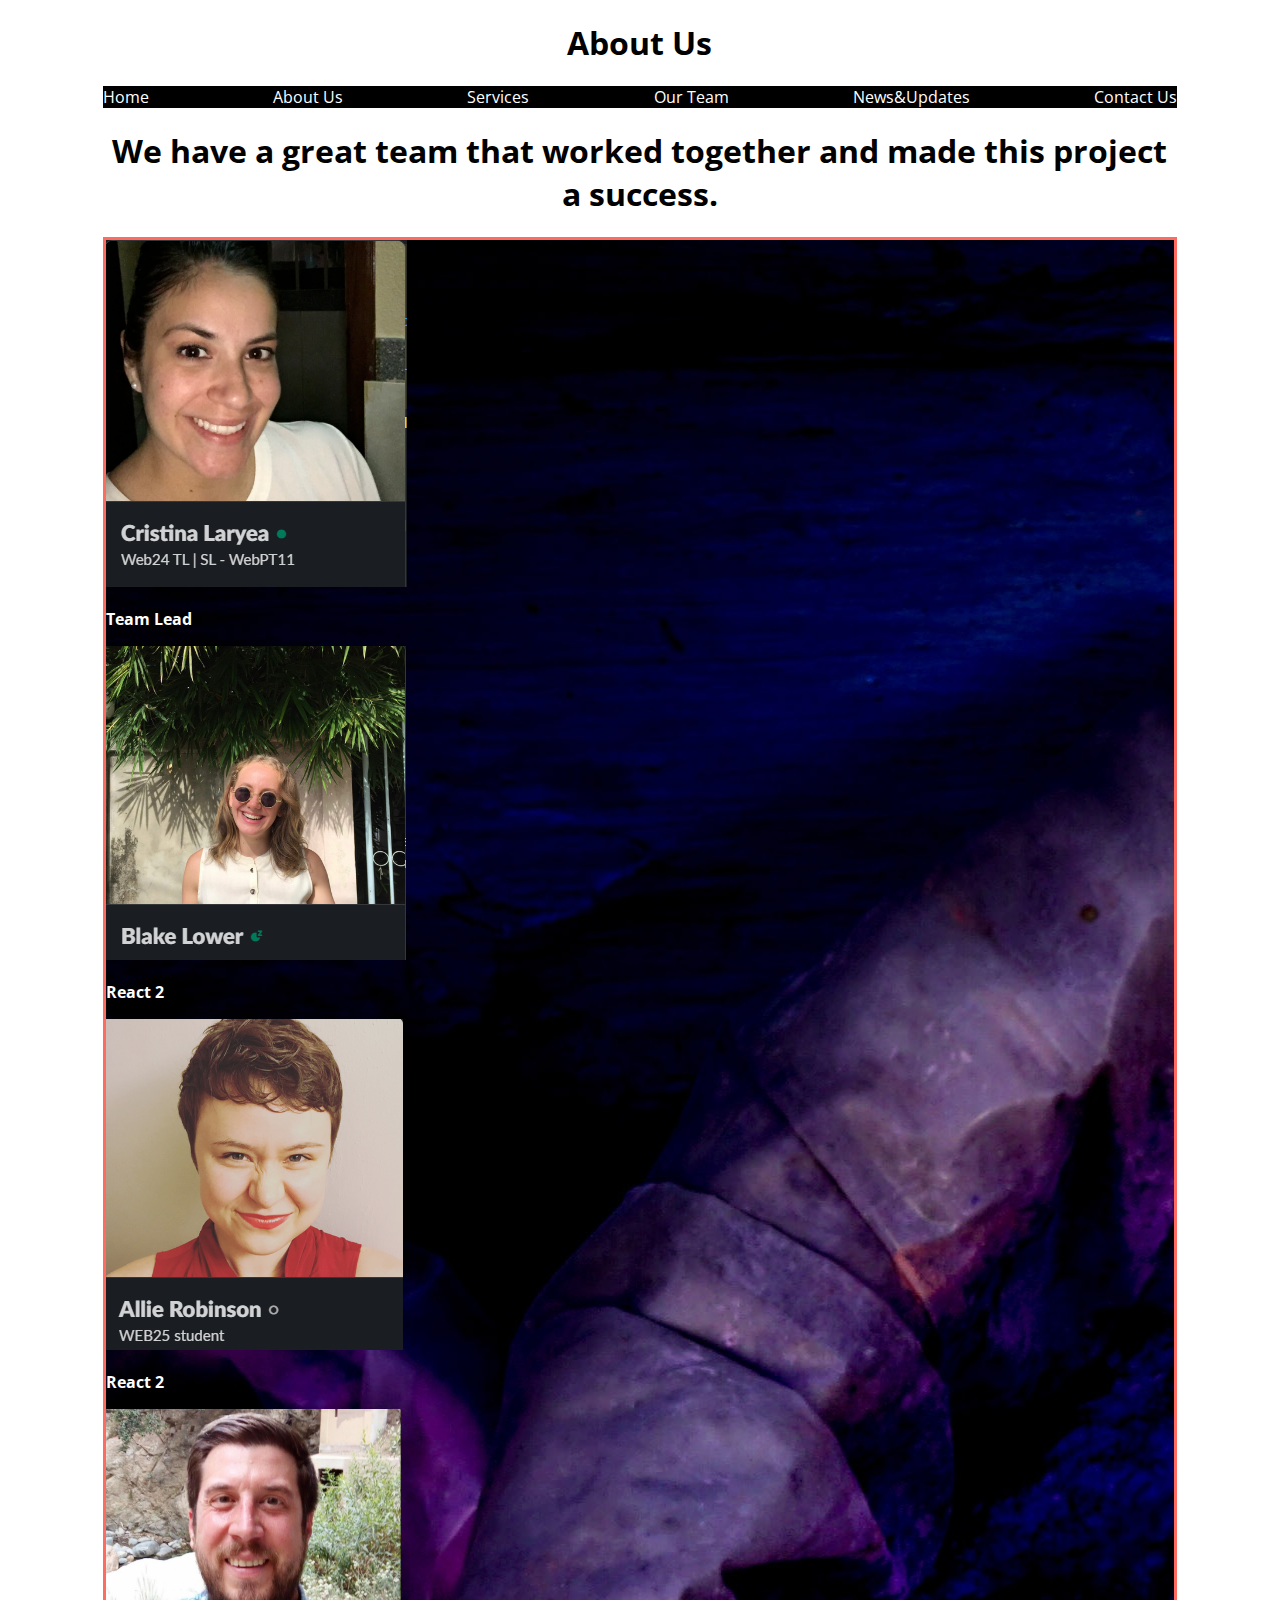
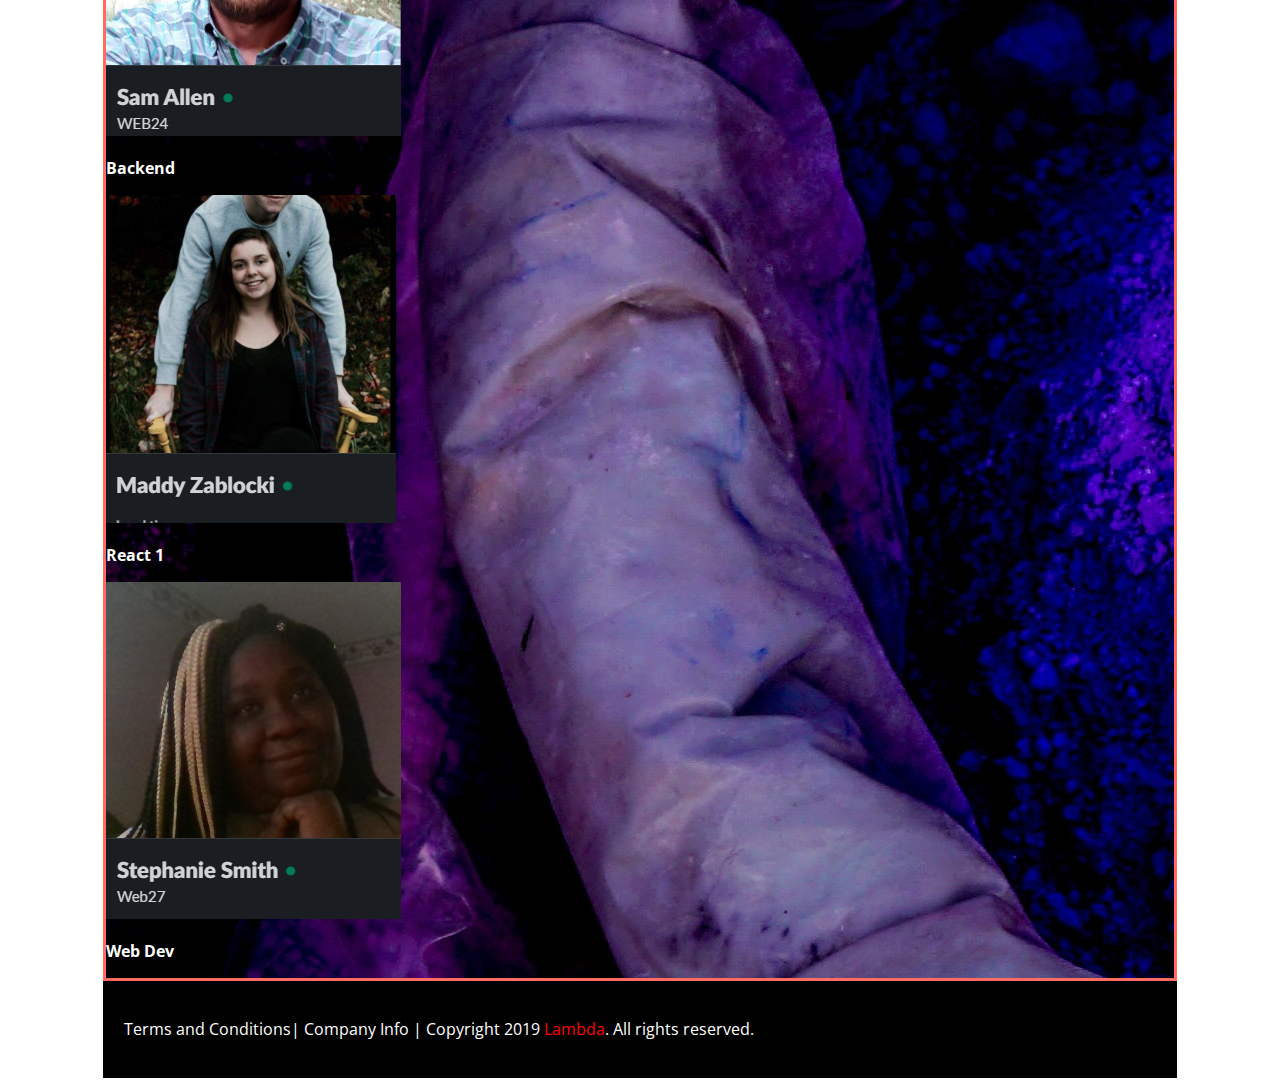
==== about us.html @ 52347950 "about page done" ====
<!DOCTYPE html>
<html lang="en">

<head>
    <meta charset="UTF-8">
    <link href="https://fonts.googleapis.com/css?family=Open+Sans&display=swap" rel="stylesheet">
    <meta name="viewport" content="width=device-width, initial-scale=1.0">
    <meta http-equiv="X-UA-Compatible" content="ie=edge">
    <title>African Marketplace2</title>
    <link href="css/index.css" rel="stylesheet">
</head>

<body>

    <div class="mainPagecontainer">
        <header>
            <h1>About Us</h1>
            <nav>
                <a href="index.html">Home</a>
                <a href="#">About Us</a>
                <a href="#">Services</a>
                <a href="#">Our Team</a>
                <a href="#">News&Updates</a>
                <a href="#">Contact Us</a>


            </nav>

            <h1>We have a great team that worked together and made this project a success.</h1>

            <div class="team">
                <div class="Christina"><img src="images/Christina TL.png" alt="Christina Laryea">
                    <p> Team Lead </p>
                </div>

                <div class="blake"><img src="images/blake React2.png" alt="Blake">
                    <p>React 2</p>
                </div>

                <div class="Allie"><img src="images/Allie React2.png" alt="Allie">
                    <p>React 2</p>
                </div>
                <div class="sam"><img src="images/sam backend.png" alt="Sam">
                    <p>Backend</p>
                </div>
                <div class ="maddy"><img src="images/Maddy React1.png" alt="Maddison">
                    <p>React 1</p></div>
               <div class ="stephanie"><img src="images/me.png" alt="Stephanie">
                <p>Web Dev</p></div> 
            </div>
        </header>


        <footer>
            <div class="copyright">
            <p>Terms and Conditions| Company Info | Copyright 2019 <span>Lambda</span>. All rights reserved.</p>
        </div>
        </footer>

</body>

</html>
---- css/index.css ----
header h1 {
  text-align: center;
}
header nav {
  display: flex;
  justify-content: space-between;
  background-color: black;
}
@media (max-width: 500px) {
  header nav {
    flex-direction: column;
    flex-wrap: rap;
  }
}
header a {
  text-decoration: none;
  color: white;
}
.mainPagecontainer {
  width: 85%;
  margin: 0 auto;
}
.mainPagecontainer button {
  background-color: #fe6c61;
  width: 30%;
  color: #FFFFFF;
  height: 10%;
  text-align: center;
}
body {
  font-family: 'Open Sans', sans-serif;
}
.firstContainer {
  background-image: url("../images/veggies.jpg");
  height: 70vh;
}
.firstContainer h2,
.firstContainer p {
  color: white;
}
@media (max-width: 500px) {
  .firstContainer h2,
  .firstContainer p {
    flex-direction: column;
    font-size: 0.75rem;
  }
}
.firstContainer h2 {
  text-align: center;
}
.firstContainer .intro {
  width: 50%;
  text-align: center;
  height: 40%;
}
@media (max-width: 500px) {
  .firstContainer .intro {
    flex-direction: column;
  }
}
.firstContainer button {
  align-self: center;
}
.do {
  background-color: #fe6c61;
  text-align: center;
  padding: 2%;
}
@media (max-width: 500px) {
  .do {
    flex-direction: column;
  }
}
.do .approach {
  background-color: black;
}
.secondSection {
  display: flex;
  flex-direction: row;
  flex-wrap: nowrap;
}
@media (max-width: 500px) {
  .secondSection {
    flex-direction: column;
    justify-content: center;
  }
}
@media (max-width: 500px) {
  .secondSection .services {
    width: 100%;
  }
}
.secondSection .servecesPic,
.secondSection img {
  width: 750px;
}
@media (max-width: 500px) {
  .secondSection .servecesPic,
  .secondSection img {
    width: 100%;
  }
}
.mapping {
  display: flex;
  flex-direction: row;
  flex-wrap: nowrap;
}
@media (max-width: 500px) {
  .mapping {
    flex-direction: column;
    justify-content: center;
  }
}
.mapping .stakeholder {
  width: 100%;
}
.mapping .mappingPic,
.mapping img {
  width: 750px;
}
@media (max-width: 500px) {
  .mapping .mappingPic,
  .mapping img {
    width: 100%;
  }
}
.USSD {
  display: flex;
  flex-direction: row;
  flex-wrap: nowrap;
}
@media (max-width: 500px) {
  .USSD {
    flex-direction: column;
    justify-content: center;
  }
}
@media (max-width: 500px) {
  .USSD .graph {
    width: 100%;
  }
}
.USSD .mappingPic,
.USSD img {
  width: 750px;
}
@media (max-width: 500px) {
  .USSD .mappingPic,
  .USSD img {
    width: 100%;
  }
}
footer {
  display: flex;
  flex-wrap: nowrap;
  width: 100%;
  margin: 0 auto;
  background-color: black;
}
footer .copyright {
  color: white;
  text-align: center;
  padding: 2%;
  align-content: center;
}
footer span {
  color: red;
}
.team {
  border: 3px solid #fe6c61;
  background-image: url("../images/color powder.jpg");
}
.team p {
  color: white;
  font-weight: bold;
}
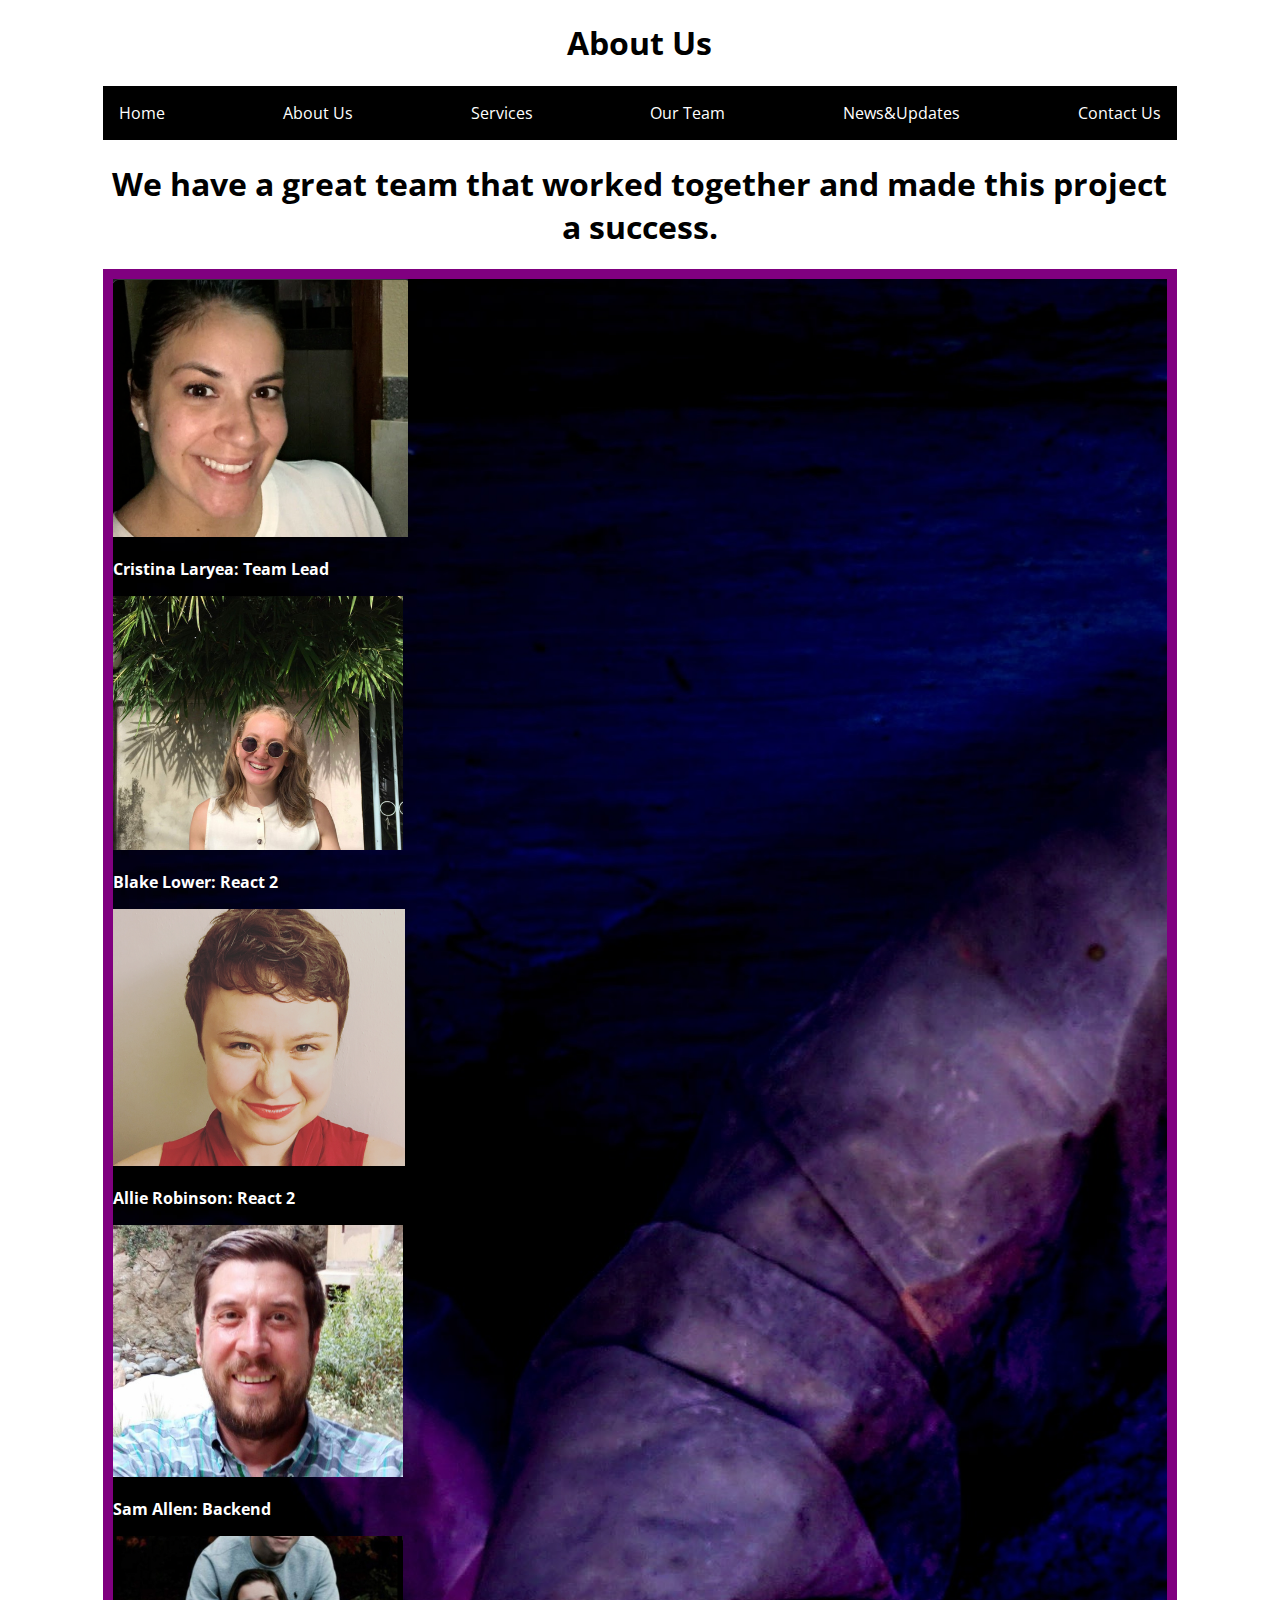
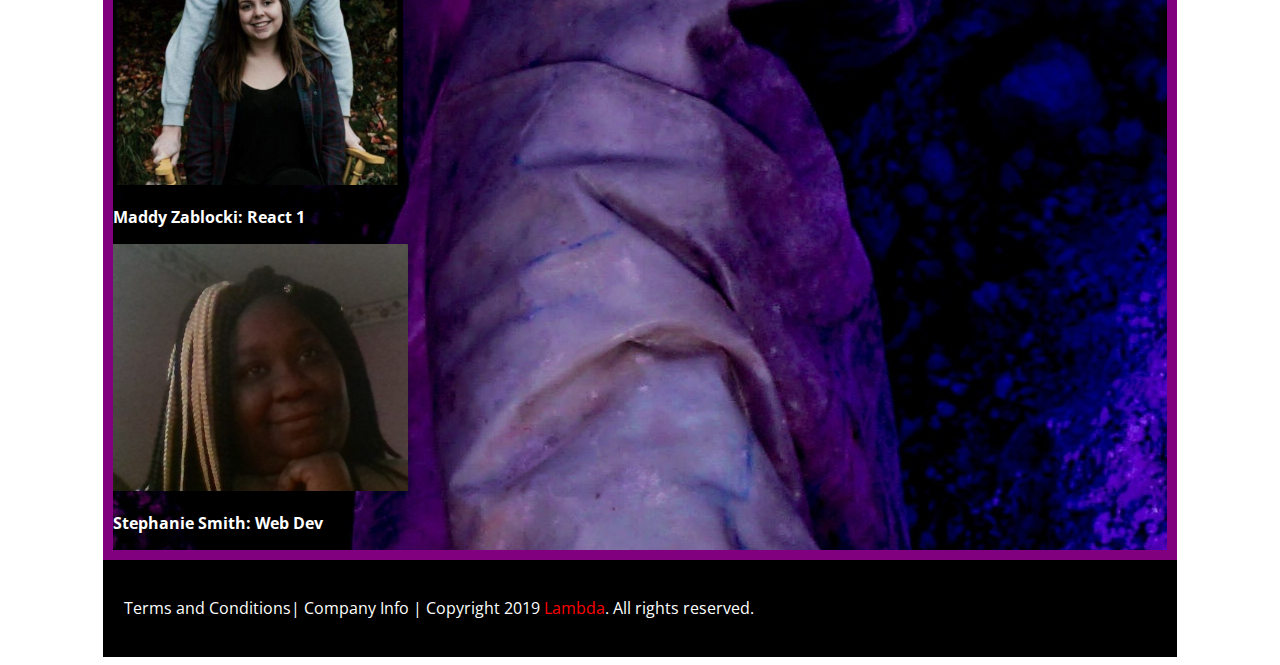
==== commit c0fc4964: "color changes and cropped pictures in about" ====
--- a/about us.html
+++ b/about us.html
@@ -20,7 +20,7 @@
                 <a href="#">About Us</a>
                 <a href="#">Services</a>
                 <a href="#">Our Team</a>
-                <a href="#">News&Updates</a>
+                <a href="videos.html">News&Updates</a>
                 <a href="#">Contact Us</a>
 
 
@@ -30,23 +30,23 @@
 
             <div class="team">
                 <div class="Christina"><img src="images/Christina TL.png" alt="Christina Laryea">
-                    <p> Team Lead </p>
+                    <p>Cristina Laryea: Team Lead </p>
                 </div>
 
                 <div class="blake"><img src="images/blake React2.png" alt="Blake">
-                    <p>React 2</p>
+                    <p>Blake Lower: React 2</p>
                 </div>
 
                 <div class="Allie"><img src="images/Allie React2.png" alt="Allie">
-                    <p>React 2</p>
+                    <p>Allie Robinson: React 2</p>
                 </div>
                 <div class="sam"><img src="images/sam backend.png" alt="Sam">
-                    <p>Backend</p>
+                    <p>Sam Allen: Backend</p>
                 </div>
                 <div class ="maddy"><img src="images/Maddy React1.png" alt="Maddison">
-                    <p>React 1</p></div>
+                    <p>Maddy Zablocki: React 1</p></div>
                <div class ="stephanie"><img src="images/me.png" alt="Stephanie">
-                <p>Web Dev</p></div> 
+                <p>Stephanie Smith: Web Dev</p></div> 
             </div>
         </header>
 
--- a/css/index.css
+++ b/css/index.css
@@ -15,6 +15,11 @@
 header a {
   text-decoration: none;
   color: white;
+  padding: 1.5%;
+}
+header a:hover {
+  background: #fe6c61;
+  color: black;
 }
 .mainPagecontainer {
   width: 85%;
@@ -25,6 +30,7 @@
   width: 30%;
   color: #FFFFFF;
   height: 10%;
+  padding: 2%;
   text-align: center;
 }
 body {
@@ -32,11 +38,12 @@
 }
 .firstContainer {
   background-image: url("../images/veggies.jpg");
-  height: 70vh;
+  height: 50vh;
 }
 .firstContainer h2,
 .firstContainer p {
   color: white;
+  padding: 5%;
 }
 @media (max-width: 500px) {
   .firstContainer h2,
@@ -73,11 +80,22 @@
 }
 .do .approach {
   background-color: black;
+  width: 8%;
+  height: 2%;
+  padding: 1%;
+}
+@media (max-width: 500px) {
+  .do .approach {
+    width: 20%;
+  }
 }
 .secondSection {
   display: flex;
   flex-direction: row;
   flex-wrap: nowrap;
+}
+.secondSection h1 {
+  text-decoration: underline;
 }
 @media (max-width: 500px) {
   .secondSection {
@@ -167,10 +185,35 @@
   color: red;
 }
 .team {
-  border: 3px solid #fe6c61;
+  border: 10px solid purple;
   background-image: url("../images/color powder.jpg");
 }
 .team p {
   color: white;
   font-weight: bold;
 }
+.introVid {
+  display: flex;
+  text-align: center;
+  width: 80%;
+}
+@media (max-width: 500px) {
+  .introVid {
+    text-align: left;
+  }
+}
+.videos,
+iframe {
+  display: flex;
+  flex-wrap: wrap;
+  justify-content: space-between;
+  padding-bottom: 2%;
+}
+@media (max-width: 500px) {
+  .videos,
+  iframe {
+    width: 100%;
+    display: flex;
+    flex-direction: column;
+  }
+}
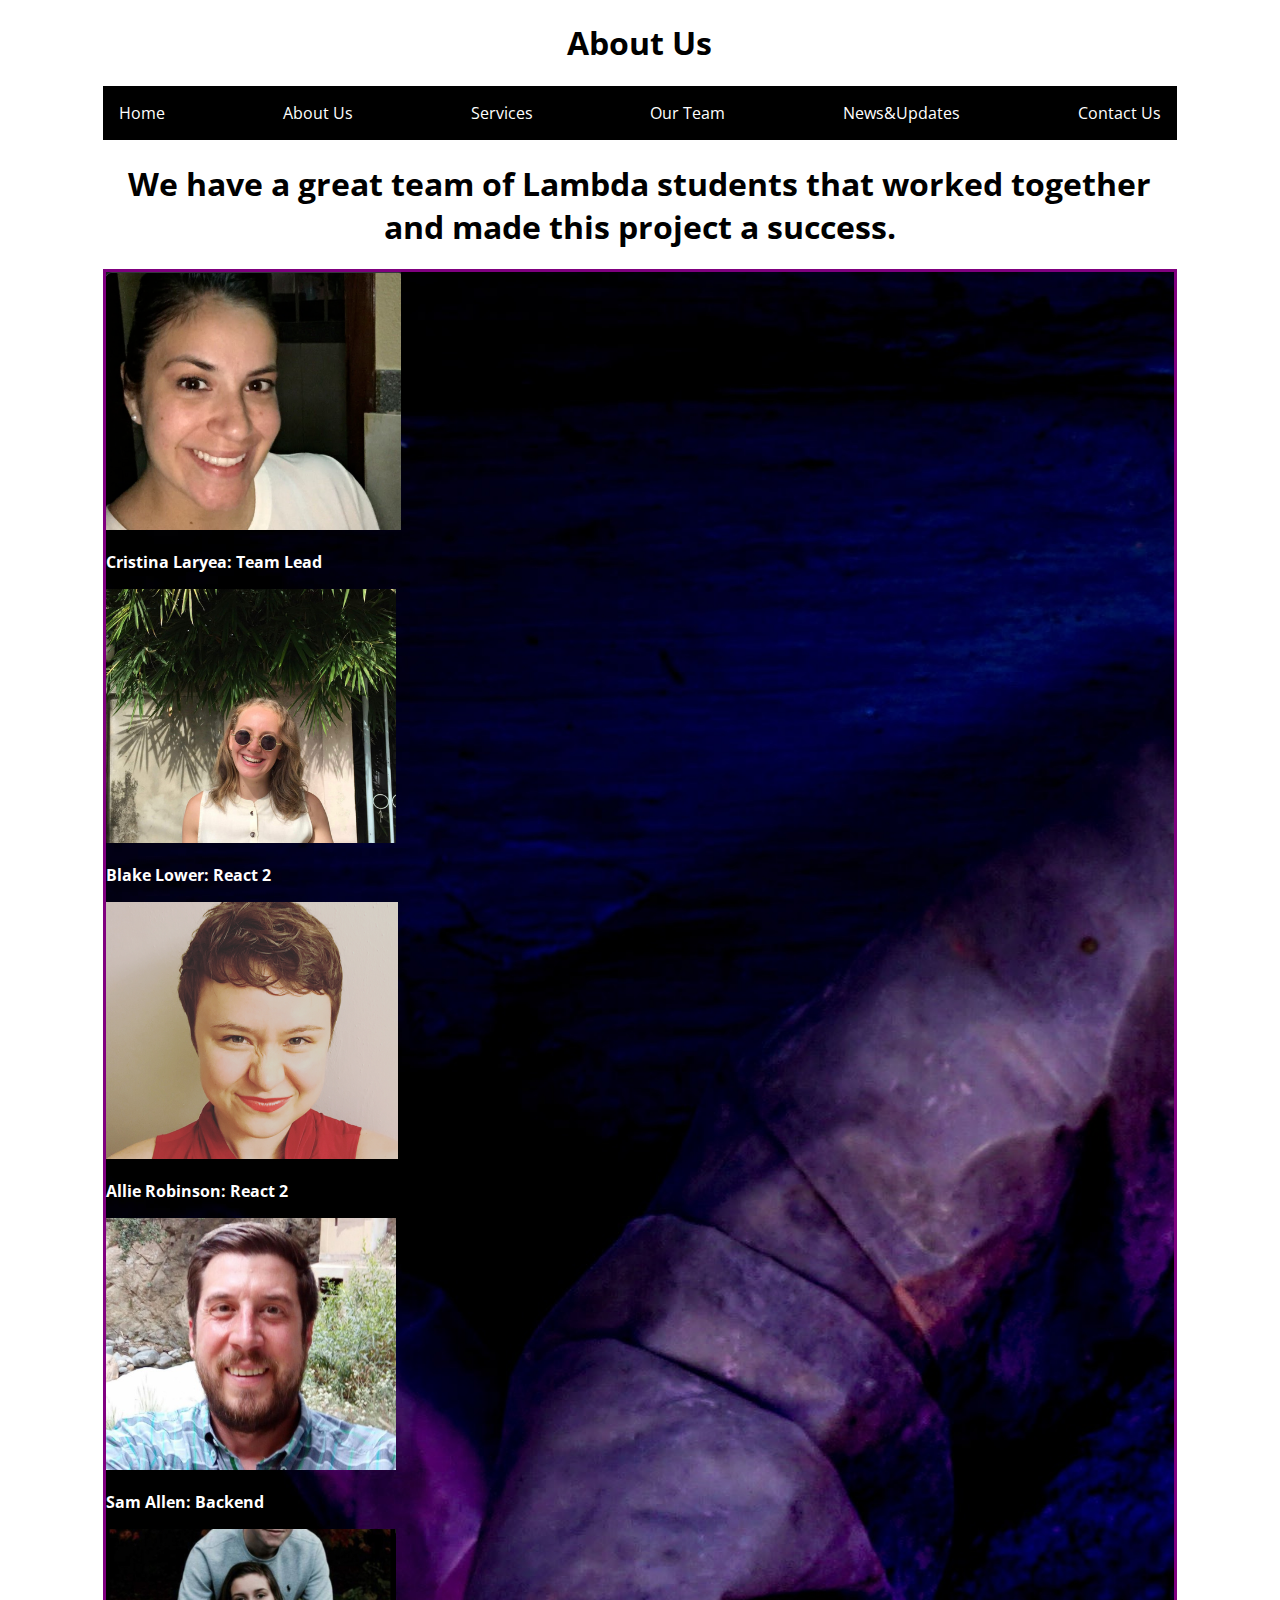
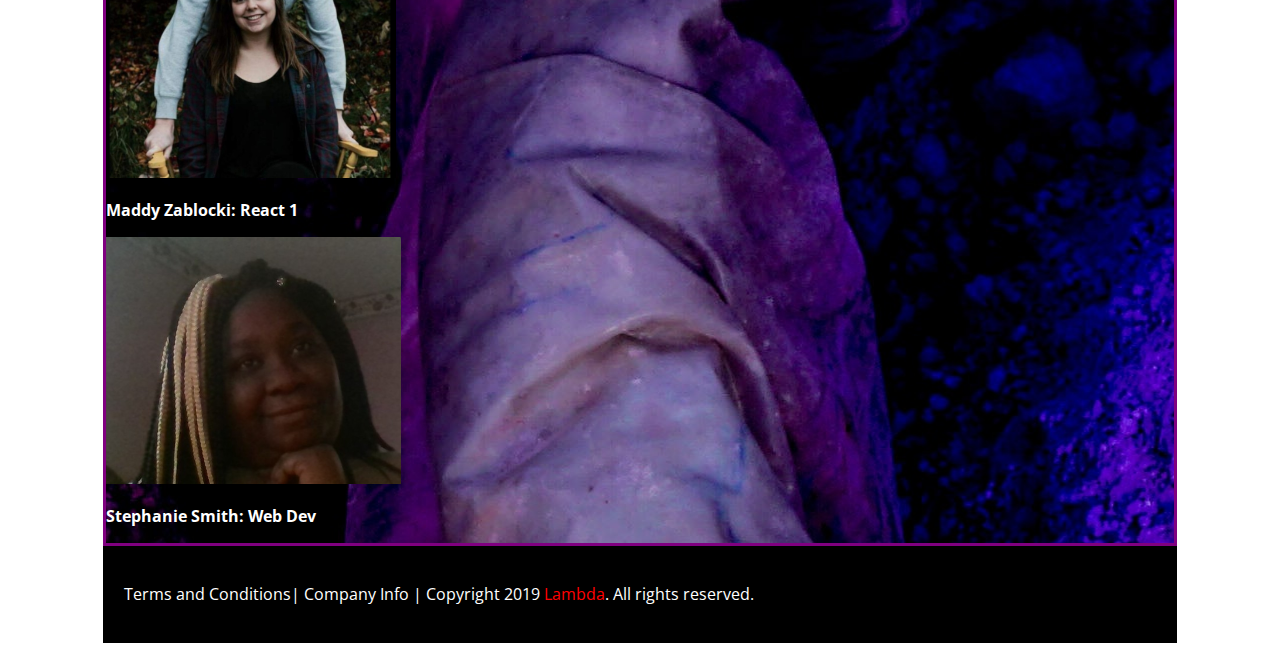
==== commit fbafb7b7: "compiler broken" ====
--- a/about us.html
+++ b/about us.html
@@ -26,7 +26,7 @@
 
             </nav>
 
-            <h1>We have a great team that worked together and made this project a success.</h1>
+            <h1>We have a great team of Lambda students that worked together and made this project a success.</h1>
 
             <div class="team">
                 <div class="Christina"><img src="images/Christina TL.png" alt="Christina Laryea">
--- a/css/index.css
+++ b/css/index.css
@@ -33,6 +33,13 @@
   padding: 2%;
   text-align: center;
 }
+.mainPagecontainer button:hover {
+  background-color: lightseagreen;
+  color: black;
+}
+.mainPagecontainer button:active {
+  transform: translateY(4px);
+}
 body {
   font-family: 'Open Sans', sans-serif;
 }
@@ -64,6 +71,9 @@
   .firstContainer .intro {
     flex-direction: column;
   }
+}
+.firstContainer .intro .buttonParent a:visited {
+  color: white;
 }
 .firstContainer button {
   align-self: center;
@@ -84,6 +94,9 @@
   height: 2%;
   padding: 1%;
 }
+.do .approach a:visited {
+  color: white;
+}
 @media (max-width: 500px) {
   .do .approach {
     width: 20%;
@@ -185,7 +198,7 @@
   color: red;
 }
 .team {
-  border: 10px solid purple;
+  border: 3px solid purple;
   background-image: url("../images/color powder.jpg");
 }
 .team p {
@@ -217,3 +230,33 @@
     flex-direction: column;
   }
 }
+.challengeStatement {
+  display: flex;
+  justify-content: space-between;
+}
+@media (max-width: 500px) {
+  .challengeStatement {
+    flex-direction: column;
+  }
+}
+.challengeStatement h1,
+.challengeStatement p {
+  width: 45%;
+}
+@media (max-width: 500px) {
+  .challengeStatement h1,
+  .challengeStatement p {
+    width: 100%;
+  }
+}
+.challengeStatement .saudiVid {
+  width: 50%;
+}
+@media (max-width: 500px) {
+  .challengeStatement .saudiVid {
+    width: 100%;
+  }
+}
+.challengeStatement iframe {
+  padding-top: 2%;
+}
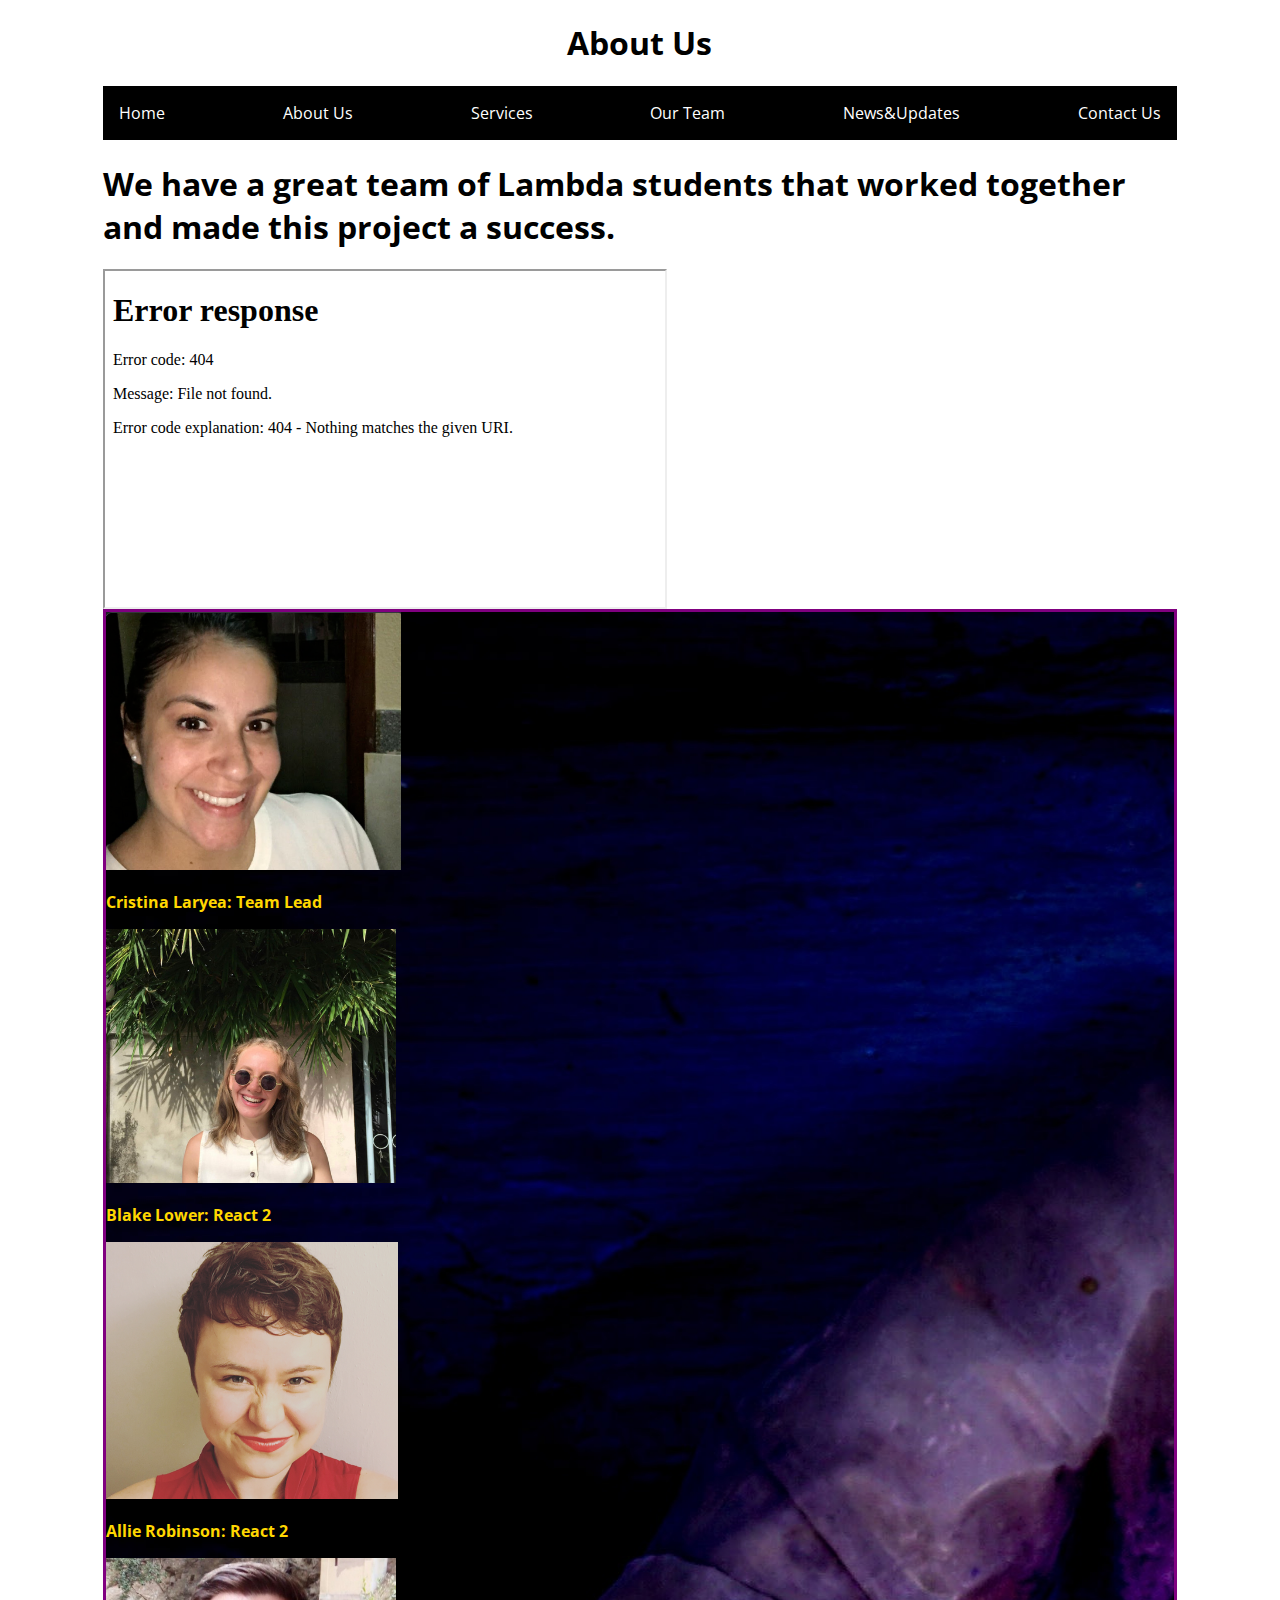
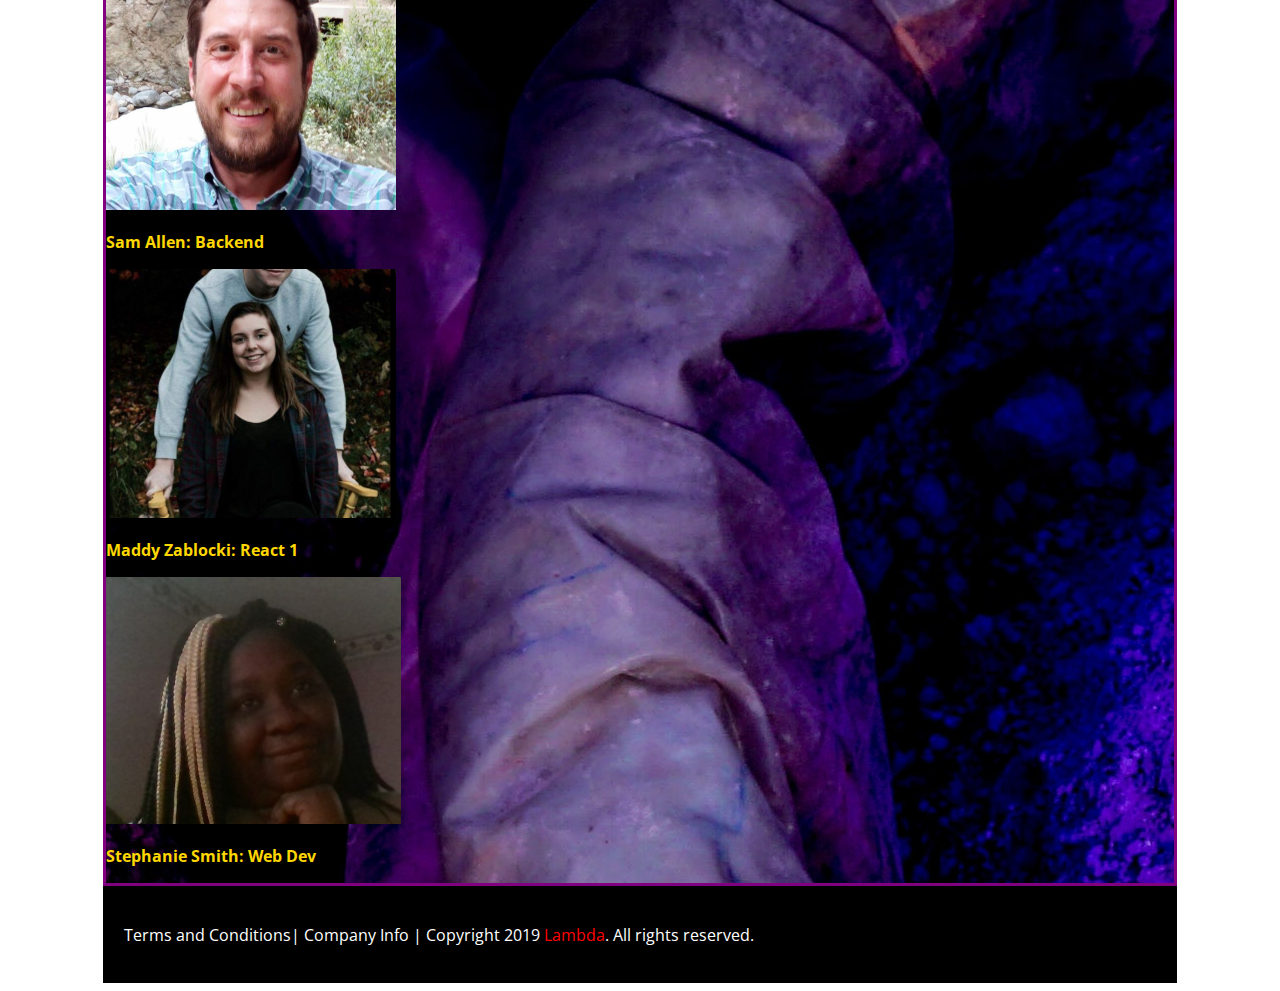
==== commit 0aa8a24c: "added about us video" ====
--- a/about us.html
+++ b/about us.html
@@ -25,9 +25,9 @@
 
 
             </nav>
-
+        </header>
             <h1>We have a great team of Lambda students that worked together and made this project a success.</h1>
-
+<iframe width="560" height = "315" src= "images\updated team.mp4"></iframe>
             <div class="team">
                 <div class="Christina"><img src="images/Christina TL.png" alt="Christina Laryea">
                     <p>Cristina Laryea: Team Lead </p>
@@ -48,7 +48,7 @@
                <div class ="stephanie"><img src="images/me.png" alt="Stephanie">
                 <p>Stephanie Smith: Web Dev</p></div> 
             </div>
-        </header>
+        
 
 
         <footer>
--- a/css/index.css
+++ b/css/index.css
@@ -202,7 +202,7 @@
   background-image: url("../images/color powder.jpg");
 }
 .team p {
-  color: white;
+  color: gold;
   font-weight: bold;
 }
 .introVid {
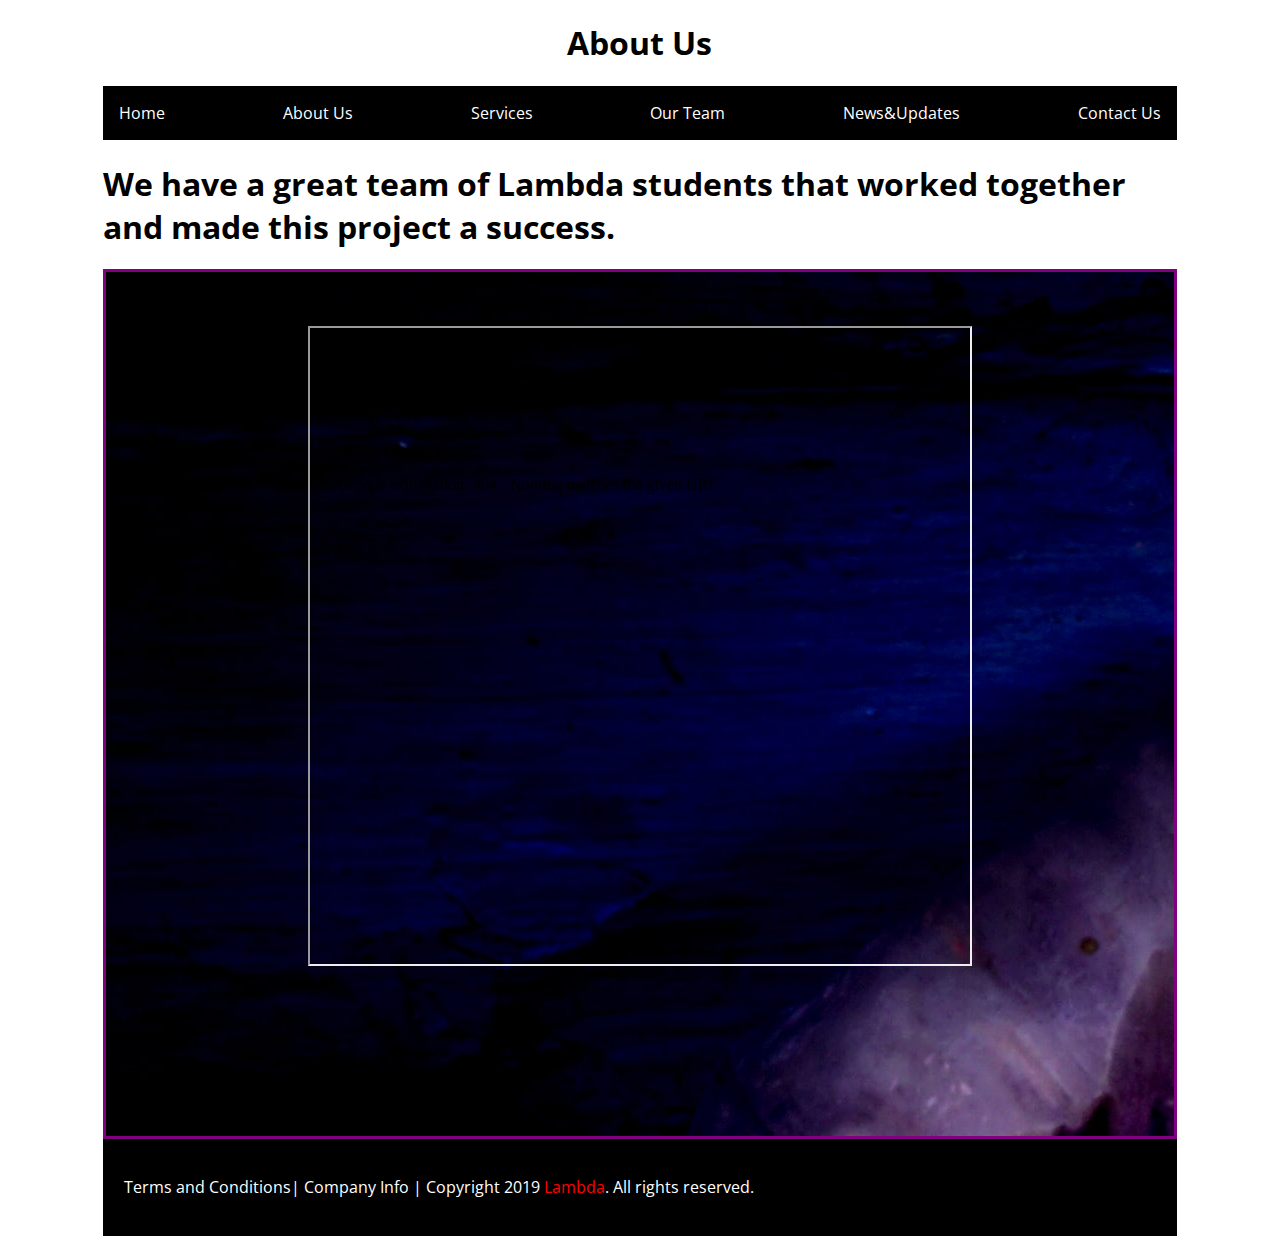
==== commit d3e12d7a: "added video to middle of about page deleted photos" ====
--- a/about us.html
+++ b/about us.html
@@ -27,26 +27,10 @@
             </nav>
         </header>
             <h1>We have a great team of Lambda students that worked together and made this project a success.</h1>
-<iframe width="560" height = "315" src= "images\updated team.mp4"></iframe>
+
             <div class="team">
-                <div class="Christina"><img src="images/Christina TL.png" alt="Christina Laryea">
-                    <p>Cristina Laryea: Team Lead </p>
-                </div>
-
-                <div class="blake"><img src="images/blake React2.png" alt="Blake">
-                    <p>Blake Lower: React 2</p>
-                </div>
-
-                <div class="Allie"><img src="images/Allie React2.png" alt="Allie">
-                    <p>Allie Robinson: React 2</p>
-                </div>
-                <div class="sam"><img src="images/sam backend.png" alt="Sam">
-                    <p>Sam Allen: Backend</p>
-                </div>
-                <div class ="maddy"><img src="images/Maddy React1.png" alt="Maddison">
-                    <p>Maddy Zablocki: React 1</p></div>
-               <div class ="stephanie"><img src="images/me.png" alt="Stephanie">
-                <p>Stephanie Smith: Web Dev</p></div> 
+                <iframe width="660" height = "615" src= "images\updated team.mp4"></iframe>
+           
             </div>
         
 
--- a/css/index.css
+++ b/css/index.css
@@ -198,12 +198,13 @@
   color: red;
 }
 .team {
+  display: flex;
   border: 3px solid purple;
   background-image: url("../images/color powder.jpg");
-}
-.team p {
-  color: gold;
-  font-weight: bold;
+  height: 90vh;
+  align-content: center;
+  justify-content: center;
+  padding-top: 5%;
 }
 .introVid {
   display: flex;
